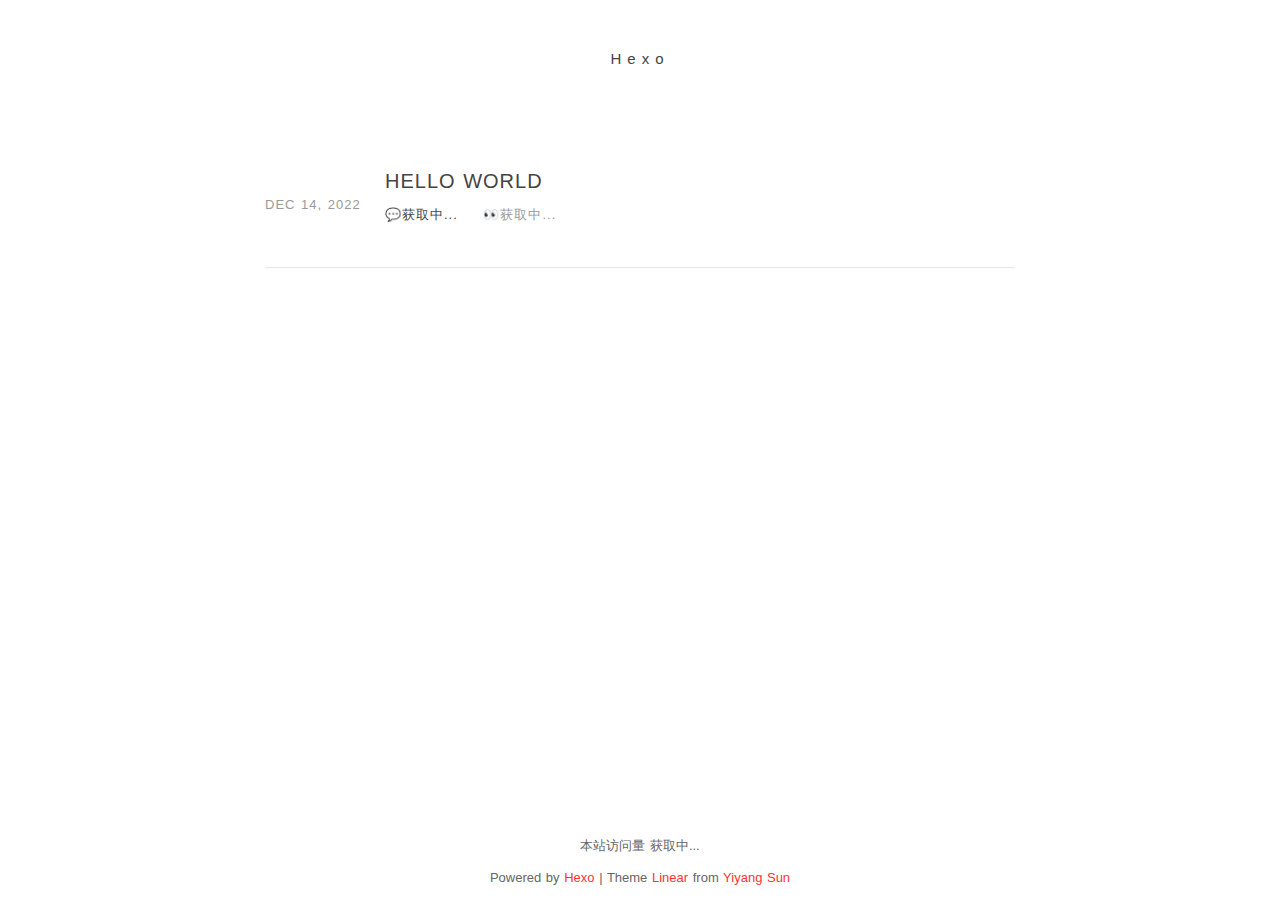
==== archives/index.html @ b4298e3c "Site updated: 2022-12-17 01:42:17" ====
<!DOCTYPE html>
<html>

<head>
  
  <title>归档 | Hexo</title>
  <meta name="google-site-verification" content="" />
  <meta charset="utf-8" />
  <meta name="viewport" content="width=device-width, initial-scale=1.0">
  <meta itemprop="name" content="Hexo" />
  <meta itemprop="description" content="" />
  <meta itemprop="image" content="" />
  <link rel="shortcut icon" href="" type="image/x-icon">
  <!-- keywords and description -->
  
  <meta name="keywords" content="" />
  <meta name="description" content="" />
  
  
<link rel="stylesheet" href="/css/style.css">

  <script src="//cdn.jsdelivr.net/npm/@waline/client/dist/Waline.min.js"></script>
  <script src="https://polyfill.io/v3/polyfill.min.js?features=es6"></script>
  <script id="MathJax-script" async src="https://cdn.jsdelivr.net/npm/mathjax@3/es5/tex-mml-chtml.js"></script>
  <link rel="stylesheet" href="https://cdn.jsdelivr.net/npm/katex@0.15.3/dist/katex.min.css" integrity="sha384-KiWOvVjnN8qwAZbuQyWDIbfCLFhLXNETzBQjA/92pIowpC0d2O3nppDGQVgwd2nB" crossorigin="anonymous">
  <script defer src="https://cdn.jsdelivr.net/npm/katex@0.15.3/dist/katex.min.js" integrity="sha384-0fdwu/T/EQMsQlrHCCHoH10pkPLlKA1jL5dFyUOvB3lfeT2540/2g6YgSi2BL14p" crossorigin="anonymous"></script>
  <script defer src="https://cdn.jsdelivr.net/npm/katex@0.15.3/dist/contrib/auto-render.min.js" integrity="sha384-+XBljXPPiv+OzfbB3cVmLHf4hdUFHlWNZN5spNQ7rmHTXpd7WvJum6fIACpNNfIR" crossorigin="anonymous"
      onload="renderMathInElement(document.body);"></script>
<meta name="generator" content="Hexo 6.3.0"><link rel="alternate" href="/atom.xml" title="Hexo" type="application/atom+xml">
</head>


<body>
  <div id="container">
    <header>
  <div class="site-title">
    <a href="/">
      Hexo
    </a>
  </div>
  
  
  <p class="links">
    
    <a href="">
      <img src="/images/links/" alt="">
    </a>
    
  </p>
  
</header>
    <div id="main">
      <ul class="archive">
  
  <li class="archive-item">
  <h3 class="date">
  <time datetime="2022-12-13T22:51:03.219Z">
    Dec 14, 2022
  </time>
</h3>
  <div class="info">
    <h2>
      <a href="/2022/12/14/hello-world/">Hello World</a>
    </h2>
    <p class="post-info">
  
  
  <a href="/2022/12/14/hello-world/#waline" class="post-info-item comment-count waline-comment-count" id="/2022/12/14/hello-world/">获取中...</a>
  <span class="post-info-item view-count waline-visitor-count" id="/2022/12/14/hello-world/">获取中...</span>
  
</p>
    
  </div>
  
</li>
  
  
</ul>
    </div>
  </div>
  <footer>
  
  
  <p id="busuanzi_container_site_pv">
    本站访问量 <span id="busuanzi_value_site_pv">获取中...</span>
  </p>
  
  <p>
    Powered by <a target="_blank" rel="noopener" href="https://hexo.io">Hexo</a> | Theme <a target="_blank" rel="noopener" href="https://github.com/syy11cn/hexo-theme-linear">Linear</a> from <a target="_blank" rel="noopener" href="https://syy11.cn">Yiyang Sun</a>
  </p>
</footer>
  
  <script src="//busuanzi.ibruce.info/busuanzi/2.3/busuanzi.pure.mini.js">
  </script>
  <script>
    Waline({
      el: '#waline',
      placeholder: '����������ѽ',
      avatar: 'mm',
      visitor: true,
      requiredFields: ['nick', 'mail'],
      serverURL: 'waline-sever-one.vercel.app',
      emoji: [
        'https://cdn.jsdelivr.net/gh/walinejs/emojis@1.0.0/bilibili',
        'https://cdn.jsdelivr.net/gh/walinejs/emojis@1.0.0/qq',
        'https://cdn.jsdelivr.net/gh/walinejs/emojis@1.0.0/alus',
        'https://cdn.jsdelivr.net/gh/walinejs/emojis@1.0.0/tw-emoji',
        'https://cdn.jsdelivr.net/gh/walinejs/emojis@1.0.0/weibo',
        'https://cdn.jsdelivr.net/gh/walinejs/emojis@1.0.0/tieba',
      ]
    });
  </script>
</body>

</html>
---- css/style.css ----
@font-face {
  font-family: 'Montserrat';
  font-style: normal;
  font-weight: 400;
  src: url("https://fonts.gstatic.com/s/montserrat/v18/JTUSjIg1_i6t8kCHKm459WRhyzbi.woff2") format('woff2');
  unicode-range: U+0460-052F, U+1C80-1C88, U+20B4, U+2DE0-2DFF, U+A640-A69F, U+FE2E-FE2F;
}
@font-face {
  font-family: 'Montserrat';
  font-style: normal;
  font-weight: 400;
  src: url("https://fonts.gstatic.com/s/montserrat/v18/JTUSjIg1_i6t8kCHKm459W1hyzbi.woff2") format('woff2');
  unicode-range: U+0400-045F, U+0490-0491, U+04B0-04B1, U+2116;
}
@font-face {
  font-family: 'Montserrat';
  font-style: normal;
  font-weight: 400;
  src: url("https://fonts.gstatic.com/s/montserrat/v18/JTUSjIg1_i6t8kCHKm459WZhyzbi.woff2") format('woff2');
  unicode-range: U+0102-0103, U+0110-0111, U+0128-0129, U+0168-0169, U+01A0-01A1, U+01AF-01B0, U+1EA0-1EF9, U+20AB;
}
@font-face {
  font-family: 'Montserrat';
  font-style: normal;
  font-weight: 400;
  src: url("https://fonts.gstatic.com/s/montserrat/v18/JTUSjIg1_i6t8kCHKm459Wdhyzbi.woff2") format('woff2');
  unicode-range: U+0100-024F, U+0259, U+1E00-1EFF, U+2020, U+20A0-20AB, U+20AD-20CF, U+2113, U+2C60-2C7F, U+A720-A7FF;
}
@font-face {
  font-family: 'Montserrat';
  font-style: normal;
  font-weight: 400;
  src: url("https://fonts.gstatic.com/s/montserrat/v18/JTUSjIg1_i6t8kCHKm459Wlhyw.woff2") format('woff2');
  unicode-range: U+0000-00FF, U+0131, U+0152-0153, U+02BB-02BC, U+02C6, U+02DA, U+02DC, U+2000-206F, U+2074, U+20AC, U+2122, U+2191, U+2193, U+2212, U+2215, U+FEFF, U+FFFD;
}
@font-face {
  font-family: 'Roboto';
  font-style: italic;
  font-weight: 400;
  src: url("https://fonts.gstatic.com/s/roboto/v29/KFOkCnqEu92Fr1Mu51xFIzIFKw.woff2") format('woff2');
  unicode-range: U+0460-052F, U+1C80-1C88, U+20B4, U+2DE0-2DFF, U+A640-A69F, U+FE2E-FE2F;
}
@font-face {
  font-family: 'Roboto';
  font-style: italic;
  font-weight: 400;
  src: url("https://fonts.gstatic.com/s/roboto/v29/KFOkCnqEu92Fr1Mu51xMIzIFKw.woff2") format('woff2');
  unicode-range: U+0400-045F, U+0490-0491, U+04B0-04B1, U+2116;
}
@font-face {
  font-family: 'Roboto';
  font-style: italic;
  font-weight: 400;
  src: url("https://fonts.gstatic.com/s/roboto/v29/KFOkCnqEu92Fr1Mu51xEIzIFKw.woff2") format('woff2');
  unicode-range: U+1F00-1FFF;
}
@font-face {
  font-family: 'Roboto';
  font-style: italic;
  font-weight: 400;
  src: url("https://fonts.gstatic.com/s/roboto/v29/KFOkCnqEu92Fr1Mu51xLIzIFKw.woff2") format('woff2');
  unicode-range: U+0370-03FF;
}
@font-face {
  font-family: 'Roboto';
  font-style: italic;
  font-weight: 400;
  src: url("https://fonts.gstatic.com/s/roboto/v29/KFOkCnqEu92Fr1Mu51xHIzIFKw.woff2") format('woff2');
  unicode-range: U+0102-0103, U+0110-0111, U+0128-0129, U+0168-0169, U+01A0-01A1, U+01AF-01B0, U+1EA0-1EF9, U+20AB;
}
@font-face {
  font-family: 'Roboto';
  font-style: italic;
  font-weight: 400;
  src: url("https://fonts.gstatic.com/s/roboto/v29/KFOkCnqEu92Fr1Mu51xGIzIFKw.woff2") format('woff2');
  unicode-range: U+0100-024F, U+0259, U+1E00-1EFF, U+2020, U+20A0-20AB, U+20AD-20CF, U+2113, U+2C60-2C7F, U+A720-A7FF;
}
@font-face {
  font-family: 'Roboto';
  font-style: italic;
  font-weight: 400;
  src: url("https://fonts.gstatic.com/s/roboto/v29/KFOkCnqEu92Fr1Mu51xIIzI.woff2") format('woff2');
  unicode-range: U+0000-00FF, U+0131, U+0152-0153, U+02BB-02BC, U+02C6, U+02DA, U+02DC, U+2000-206F, U+2074, U+20AC, U+2122, U+2191, U+2193, U+2212, U+2215, U+FEFF, U+FFFD;
}
@font-face {
  font-family: 'Roboto';
  font-style: normal;
  font-weight: 400;
  src: url("https://fonts.gstatic.com/s/roboto/v29/KFOmCnqEu92Fr1Mu72xKOzY.woff2") format('woff2');
  unicode-range: U+0460-052F, U+1C80-1C88, U+20B4, U+2DE0-2DFF, U+A640-A69F, U+FE2E-FE2F;
}
@font-face {
  font-family: 'Roboto';
  font-style: normal;
  font-weight: 400;
  src: url("https://fonts.gstatic.com/s/roboto/v29/KFOmCnqEu92Fr1Mu5mxKOzY.woff2") format('woff2');
  unicode-range: U+0400-045F, U+0490-0491, U+04B0-04B1, U+2116;
}
@font-face {
  font-family: 'Roboto';
  font-style: normal;
  font-weight: 400;
  src: url("https://fonts.gstatic.com/s/roboto/v29/KFOmCnqEu92Fr1Mu7mxKOzY.woff2") format('woff2');
  unicode-range: U+1F00-1FFF;
}
@font-face {
  font-family: 'Roboto';
  font-style: normal;
  font-weight: 400;
  src: url("https://fonts.gstatic.com/s/roboto/v29/KFOmCnqEu92Fr1Mu4WxKOzY.woff2") format('woff2');
  unicode-range: U+0370-03FF;
}
@font-face {
  font-family: 'Roboto';
  font-style: normal;
  font-weight: 400;
  src: url("https://fonts.gstatic.com/s/roboto/v29/KFOmCnqEu92Fr1Mu7WxKOzY.woff2") format('woff2');
  unicode-range: U+0102-0103, U+0110-0111, U+0128-0129, U+0168-0169, U+01A0-01A1, U+01AF-01B0, U+1EA0-1EF9, U+20AB;
}
@font-face {
  font-family: 'Roboto';
  font-style: normal;
  font-weight: 400;
  src: url("https://fonts.gstatic.com/s/roboto/v29/KFOmCnqEu92Fr1Mu7GxKOzY.woff2") format('woff2');
  unicode-range: U+0100-024F, U+0259, U+1E00-1EFF, U+2020, U+20A0-20AB, U+20AD-20CF, U+2113, U+2C60-2C7F, U+A720-A7FF;
}
@font-face {
  font-family: 'Roboto';
  font-style: normal;
  font-weight: 400;
  src: url("https://fonts.gstatic.com/s/roboto/v29/KFOmCnqEu92Fr1Mu4mxK.woff2") format('woff2');
  unicode-range: U+0000-00FF, U+0131, U+0152-0153, U+02BB-02BC, U+02C6, U+02DA, U+02DC, U+2000-206F, U+2074, U+20AC, U+2122, U+2191, U+2193, U+2212, U+2215, U+FEFF, U+FFFD;
}
@font-face {
  font-family: 'Roboto Mono';
  font-style: normal;
  font-weight: 400;
  src: url("https://fonts.gstatic.com/s/robotomono/v13/L0xuDF4xlVMF-BfR8bXMIhJHg45mwgGEFl0_3vq_SeW4Ep0.woff2") format('woff2');
  unicode-range: U+0460-052F, U+1C80-1C88, U+20B4, U+2DE0-2DFF, U+A640-A69F, U+FE2E-FE2F;
}
@font-face {
  font-family: 'Roboto Mono';
  font-style: normal;
  font-weight: 400;
  src: url("https://fonts.gstatic.com/s/robotomono/v13/L0xuDF4xlVMF-BfR8bXMIhJHg45mwgGEFl0_3vq_QOW4Ep0.woff2") format('woff2');
  unicode-range: U+0400-045F, U+0490-0491, U+04B0-04B1, U+2116;
}
@font-face {
  font-family: 'Roboto Mono';
  font-style: normal;
  font-weight: 400;
  src: url("https://fonts.gstatic.com/s/robotomono/v13/L0xuDF4xlVMF-BfR8bXMIhJHg45mwgGEFl0_3vq_R-W4Ep0.woff2") format('woff2');
  unicode-range: U+0370-03FF;
}
@font-face {
  font-family: 'Roboto Mono';
  font-style: normal;
  font-weight: 400;
  src: url("https://fonts.gstatic.com/s/robotomono/v13/L0xuDF4xlVMF-BfR8bXMIhJHg45mwgGEFl0_3vq_S-W4Ep0.woff2") format('woff2');
  unicode-range: U+0102-0103, U+0110-0111, U+0128-0129, U+0168-0169, U+01A0-01A1, U+01AF-01B0, U+1EA0-1EF9, U+20AB;
}
@font-face {
  font-family: 'Roboto Mono';
  font-style: normal;
  font-weight: 400;
  src: url("https://fonts.gstatic.com/s/robotomono/v13/L0xuDF4xlVMF-BfR8bXMIhJHg45mwgGEFl0_3vq_SuW4Ep0.woff2") format('woff2');
  unicode-range: U+0100-024F, U+0259, U+1E00-1EFF, U+2020, U+20A0-20AB, U+20AD-20CF, U+2113, U+2C60-2C7F, U+A720-A7FF;
}
@font-face {
  font-family: 'Roboto Mono';
  font-style: normal;
  font-weight: 400;
  src: url("https://fonts.gstatic.com/s/robotomono/v13/L0xuDF4xlVMF-BfR8bXMIhJHg45mwgGEFl0_3vq_ROW4.woff2") format('woff2');
  unicode-range: U+0000-00FF, U+0131, U+0152-0153, U+02BB-02BC, U+02C6, U+02DA, U+02DC, U+2000-206F, U+2074, U+20AC, U+2122, U+2191, U+2193, U+2212, U+2215, U+FEFF, U+FFFD;
}
@font-face {
  font-family: 'Source Code Pro';
  font-style: normal;
  font-weight: 400;
  src: url("https://fonts.gstatic.com/s/sourcecodepro/v18/HI_diYsKILxRpg3hIP6sJ7fM7PqPMcMnZFqUwX28DMyQtMRrTEUc.woff2") format('woff2');
  unicode-range: U+0460-052F, U+1C80-1C88, U+20B4, U+2DE0-2DFF, U+A640-A69F, U+FE2E-FE2F;
}
@font-face {
  font-family: 'Source Code Pro';
  font-style: normal;
  font-weight: 400;
  src: url("https://fonts.gstatic.com/s/sourcecodepro/v18/HI_diYsKILxRpg3hIP6sJ7fM7PqPMcMnZFqUwX28DMyQtM1rTEUc.woff2") format('woff2');
  unicode-range: U+0400-045F, U+0490-0491, U+04B0-04B1, U+2116;
}
@font-face {
  font-family: 'Source Code Pro';
  font-style: normal;
  font-weight: 400;
  src: url("https://fonts.gstatic.com/s/sourcecodepro/v18/HI_diYsKILxRpg3hIP6sJ7fM7PqPMcMnZFqUwX28DMyQtMVrTEUc.woff2") format('woff2');
  unicode-range: U+1F00-1FFF;
}
@font-face {
  font-family: 'Source Code Pro';
  font-style: normal;
  font-weight: 400;
  src: url("https://fonts.gstatic.com/s/sourcecodepro/v18/HI_diYsKILxRpg3hIP6sJ7fM7PqPMcMnZFqUwX28DMyQtMprTEUc.woff2") format('woff2');
  unicode-range: U+0370-03FF;
}
@font-face {
  font-family: 'Source Code Pro';
  font-style: normal;
  font-weight: 400;
  src: url("https://fonts.gstatic.com/s/sourcecodepro/v18/HI_diYsKILxRpg3hIP6sJ7fM7PqPMcMnZFqUwX28DMyQtMZrTEUc.woff2") format('woff2');
  unicode-range: U+0102-0103, U+0110-0111, U+0128-0129, U+0168-0169, U+01A0-01A1, U+01AF-01B0, U+1EA0-1EF9, U+20AB;
}
@font-face {
  font-family: 'Source Code Pro';
  font-style: normal;
  font-weight: 400;
  src: url("https://fonts.gstatic.com/s/sourcecodepro/v18/HI_diYsKILxRpg3hIP6sJ7fM7PqPMcMnZFqUwX28DMyQtMdrTEUc.woff2") format('woff2');
  unicode-range: U+0100-024F, U+0259, U+1E00-1EFF, U+2020, U+20A0-20AB, U+20AD-20CF, U+2113, U+2C60-2C7F, U+A720-A7FF;
}
@font-face {
  font-family: 'Source Code Pro';
  font-style: normal;
  font-weight: 400;
  src: url("https://fonts.gstatic.com/s/sourcecodepro/v18/HI_diYsKILxRpg3hIP6sJ7fM7PqPMcMnZFqUwX28DMyQtMlrTA.woff2") format('woff2');
  unicode-range: U+0000-00FF, U+0131, U+0152-0153, U+02BB-02BC, U+02C6, U+02DA, U+02DC, U+2000-206F, U+2074, U+20AC, U+2122, U+2191, U+2193, U+2212, U+2215, U+FEFF, U+FFFD;
}
body {
  font-family: "Roboto", "Helvetica Neue", "Hiragino Sans GB", "LiHei Pro", Arial, serif;
  text-rendering: optimizelegibility;
  -webkit-font-smoothing: antialiased;
  -moz-osx-font-smoothing: grayscale;
  font-weight: 400;
  font-size: 16px;
  word-spacing: 1px;
  color: #666;
  margin: 0;
  display: flex;
  flex-direction: column;
  min-height: 100vh;
}
h1,
h2,
h3,
h4,
h5,
h6 {
  font-family: "Montserrat", "Helvetica Neue", "Hiragino Sans GB", "LiHei Pro", Arial, sans-serif;
  font-weight: 400;
  color: #444;
}
a {
  color: #666;
  text-decoration: none;
  transition: color 0.2s ease, border-color 0.2s ease;
}
p.post-info,
.article-tag-list {
  font-family: "Montserrat", "Helvetica Neue", "Hiragino Sans GB", "LiHei Pro", Arial, sans-serif;
  font-size: 13px;
  color: #999;
  letter-spacing: 1px;
}
p.post-info .post-info-item,
.article-tag-list .post-info-item {
  margin-right: 20px;
}
p.post-info span.author:before,
.article-tag-list span.author:before {
  content: "✍";
}
p.post-info a.comment-count:before,
.article-tag-list a.comment-count:before {
  content: "💬";
}
p.post-info span.view-count:before,
.article-tag-list span.view-count:before {
  content: "👀";
}
#main ul.article-tag-list {
  display: flex;
  justify-content: flex-start;
  list-style-type: none;
  flex-wrap: wrap;
  padding-inline: 0;
  padding: 0 !important;
}
#main ul.article-tag-list .article-tag-list-item {
  margin-right: 13px;
}
#main ul.article-tag-list .article-tag-list-item::before {
  position: relative !important;
  content: "📁";
}
#main ul.article-tag-list .article-tag-list-item:hover::before {
  content: "📂";
}
header {
  margin: 50px auto 50px;
  text-align: center;
}
header .site-title {
  letter-spacing: 6px;
  margin-bottom: 20px;
}
header .site-title a {
  font-size: 15px;
  color: #444;
}
header .site-subtitle {
  letter-spacing: 3px;
  font-size: 13px;
  margin-bottom: 20px;
}
header .links {
  color: #999;
  font-size: 24px;
  margin: 0;
}
header .links a {
  padding: 2px;
  margin: 0 3px;
}
header .links a img {
  width: 15px;
  height: 15px;
}
#main {
  max-width: 750px;
  margin: 50px auto;
  padding: 0 30px 50px;
  position: relative;
}
#main > ul.archive {
  list-style-type: none;
  padding: 0;
  padding-top: 4px;
}
#page-nav {
  width: 100%;
  font-size: 13px;
  margin: 30px 0 50px;
  font-family: "Montserrat", "Helvetica Neue", "Hiragino Sans GB", "LiHei Pro", Arial, sans-serif;
  display: flex;
  justify-content: center;
  align-items: center;
  position: relative;
}
#page-nav .prev {
  position: absolute;
  left: 0;
}
#page-nav .next {
  position: absolute;
  right: 0;
}
#page-nav .current {
  color: #f33;
}
#page-nav .page-number {
  margin: 0 8px;
}
#page-nav .page-number:hover,
#page-nav .extend:hover {
  color: #f33;
}
#main > ul.archive li.archive-item {
  position: relative;
  padding: 30px 0 30px;
  border-bottom: solid 1px #e6e6e6;
  display: flex;
  align-items: center;
}
#main > ul.archive li.archive-item h3 {
  position: absolute;
  left: 0;
  top: 50%;
  transform: translateY(-50%);
  color: #999;
  font-size: 13px;
}
#main > ul.archive li.archive-item div.info {
  flex-grow: 1;
  margin-left: 120px;
  display: flex;
  flex-direction: column;
  justify-content: center;
}
#main > ul.archive li.archive-item div.info a {
  color: #444;
}
#main > ul.archive li.archive-item div.info a:hover {
  color: #f33;
}
#main > ul.archive li.archive-item div.info h2 {
  font-size: 20px;
}
#main > ul.archive li.archive-item img.index-cover {
  flex-shrink: 0;
  width: 30%;
  -o-object-fit: cover;
     object-fit: cover;
  margin-left: 0.5em;
  border-radius: 3px;
}
#main > ul.archive li.archive-item:first-child {
  margin-top: -30px;
}
#main h2,
#main h3 {
  letter-spacing: 1px;
  margin: 0;
  text-transform: uppercase;
}
article.post {
  position: relative;
  padding-bottom: 30px;
  margin-bottom: 30px;
  border-bottom: 1px solid #e6e6e6;
}
#main article.post h3.date {
  font-family: "Montserrat", "Helvetica Neue", "Hiragino Sans GB", "LiHei Pro", Arial, sans-serif;
  font-size: 13px;
  color: #999;
  margin: 0 0 30px;
  letter-spacing: 1px;
}
#main article.post h1 {
  font-size: 30px;
  line-height: 38px;
  letter-spacing: 1px;
}
#main article.post h1,
#main article.post h2 {
  text-transform: uppercase;
}
#main article.post p.post-info {
  font-size: 13px;
}
#main article.post ul.article-tag-list {
  margin-bottom: 45px;
}
#main article.post img {
  width: 100%;
  -o-object-fit: cover;
     object-fit: cover;
}
#main article.post {
  text-align: left;
  line-height: 1.8em;
}
#main article.post a {
  color: #f33;
  border-bottom: 2px solid transparent;
}
#main article.post a:hover {
  border-bottom-color: #f33;
}
#main article.post h2 {
  position: relative;
  font-size: 24px;
  line-height: 32px;
  margin: 60px 0 30px;
}
#main article.post h2:before {
  content: '';
  border-left: 5px solid #f33;
  position: absolute;
  left: -15px;
  height: 75%;
  top: 12%;
}
#main article.post h3 {
  line-height: 26px;
  margin: 30px 0 15px;
}
#main article.post p {
  font-size: 16px;
  line-height: 24px;
}
#main article.post ol {
  padding-left: 1.6em;
}
#main article.post hr {
  height: 0.5px;
  background-color: #e6e6e6;
  border: none;
}
#main article.post ul {
  padding-left: 15px;
  list-style-type: none;
}
#main article.post li:before {
  position: absolute;
  font-weight: 600;
  content: " · ";
  margin: 0;
  left: 0;
}
#main article.post strong {
  font-weight: 600;
  color: #444;
}
#main article.post .highlight,
#main article.post .highlight table {
  margin: 0;
  width: 100%;
}
#main article.post .highlight {
  overflow-x: auto;
}
#main article.post .highlight table,
#main article.post .highlight tr,
#main article.post .highlight td {
  padding: 0;
  border-collapse: collapse;
}
#main article.post .gutter pre {
  padding: 15px 0 15px 15px;
  color: #75715e;
  border-top-left-radius: 2px;
  border-bottom-left-radius: 2px;
}
#main article.post img {
  display: block;
  max-width: 100%;
}
#main article.post .gutter pre {
  color: #999;
}
#main article.post pre {
  color: #525252;
}
#main article.post pre .function .keyword,
#main article.post pre .constant {
  color: #0092db;
}
#main article.post pre .keyword,
#main article.post pre .attribute {
  color: #e96900;
}
#main article.post pre .number,
#main article.post pre .literal {
  color: #ae81ff;
}
#main article.post pre .tag,
#main article.post pre .tag .title,
#main article.post pre .change,
#main article.post pre .winutils,
#main article.post pre .flow,
#main article.post pre .lisp .title,
#main article.post pre .clojure .built_in,
#main article.post pre .nginx .title,
#main article.post pre .tex .special {
  color: #2973b7;
}
#main article.post pre .class .title {
  color: #fff;
}
#main article.post pre .symbol,
#main article.post pre .symbol .string,
#main article.post pre .value,
#main article.post pre .regexp {
  color: #42b983;
}
#main article.post pre .title {
  color: #a6e22e;
}
#main article.post pre .tag .value,
#main article.post pre .string,
#main article.post pre .subst,
#main article.post pre .haskell .type,
#main article.post pre .preprocessor,
#main article.post pre .ruby .class .parent,
#main article.post pre .built_in,
#main article.post pre .sql .aggregate,
#main article.post pre .django .template_tag,
#main article.post pre .django .variable,
#main article.post pre .smalltalk .class,
#main article.post pre .javadoc,
#main article.post pre .django .filter .argument,
#main article.post pre .smalltalk .localvars,
#main article.post pre .smalltalk .array,
#main article.post pre .attr_selector,
#main article.post pre .pseudo,
#main article.post pre .addition,
#main article.post pre .stream,
#main article.post pre .envvar,
#main article.post pre .apache .tag,
#main article.post pre .apache .cbracket,
#main article.post pre .tex .command,
#main article.post pre .prompt {
  color: #42b983;
}
#main article.post pre .comment,
#main article.post pre .java .annotation,
#main article.post pre .python .decorator,
#main article.post pre .template_comment,
#main article.post pre .pi,
#main article.post pre .doctype,
#main article.post pre .deletion,
#main article.post pre .shebang,
#main article.post pre .apache .sqbracket,
#main article.post pre .tex .formula {
  color: #b3b3b3;
}
#main article.post pre .coffeescript .javascript,
#main article.post pre .javascript .xml,
#main article.post pre .tex .formula,
#main article.post pre .xml .javascript,
#main article.post pre .xml .vbscript,
#main article.post pre .xml .css,
#main article.post pre .xml .cdata {
  opacity: 0.5;
}
#main article.post code {
  font-family: "Roboto Mono", "Menlo", "Consolas", monospace;
  font-size: 13px;
  background-color: #f6f6f6;
  padding: 3px 10px;
  margin: 0 5px;
  border-radius: 2px;
}
#main article.post pre {
  font-family: "Roboto Mono", "Menlo", "Consolas", monospace;
  font-size: 13px;
  overflow-x: auto;
  text-align: left;
  padding: 15px 25px;
  background-color: #f6f6f6;
  line-height: 1.5em;
}
#main article.post .code pre {
  border-top-right-radius: 2px;
  border-bottom-right-radius: 2px;
}
#main article.post .gutter pre {
  padding: 15px 0 15px 15px;
  color: #75715e;
  border-top-left-radius: 2px;
  border-bottom-left-radius: 2px;
}
#main article.post blockquote {
  margin: 2em 0;
  padding-left: 30px;
  border-left: 5px solid #e6e6e6;
}
#main article.post blockquote p {
  font-size: 17px;
  font-style: italic;
  line-height: 1.8em;
  color: #999;
}
#main article.post article p,
#main article.post article ul,
#main article.post article ol {
  margin: 1em 0 1.5em;
}
footer {
  flex-grow: 1;
  display: flex;
  flex-direction: column;
  justify-content: flex-end;
  font-size: 13px;
}
footer p {
  text-align: center;
  margin: 0 0 15px;
}
footer a {
  color: #f33;
  border-bottom: 2px solid transparent;
}
footer a:hover {
  border-bottom-color: #f33;
}
@media screen and (max-width: 500px) {
  header {
    margin: 40px auto 10px;
  }
  header .site-title a {
    font-size: 14px;
  }
  #main > ul > li {
    padding: 18px 0 20px;
    flex-direction: column;
  }
  #main > ul > li div.info {
    margin: 0 !important;
    margin-top: 10px !important;
    width: 100%;
  }
  #main > ul > li img {
    margin: 0;
  }
  #main > ul > li:first-child {
    margin-top: -35px;
  }
  #main h3.date {
    font-size: 11px !important;
    position: static !important;
    margin-top: 10px;
    align-self: flex-start;
  }
  #main > ul > li img.index-cover {
    width: 80% !important;
    margin: 0 !important;
    margin-top: 10px !important;
  }
  #main article.post {
    line-height: 22px;
  }
  #main article.post h1 {
    font-size: 28px;
    line-height: 34px;
  }
  #main article.post h2 {
    font-size: 22px;
    line-height: 28px;
  }
  #main article.post h3 {
    font-size: 20px;
    line-height: 25px;
  }
}
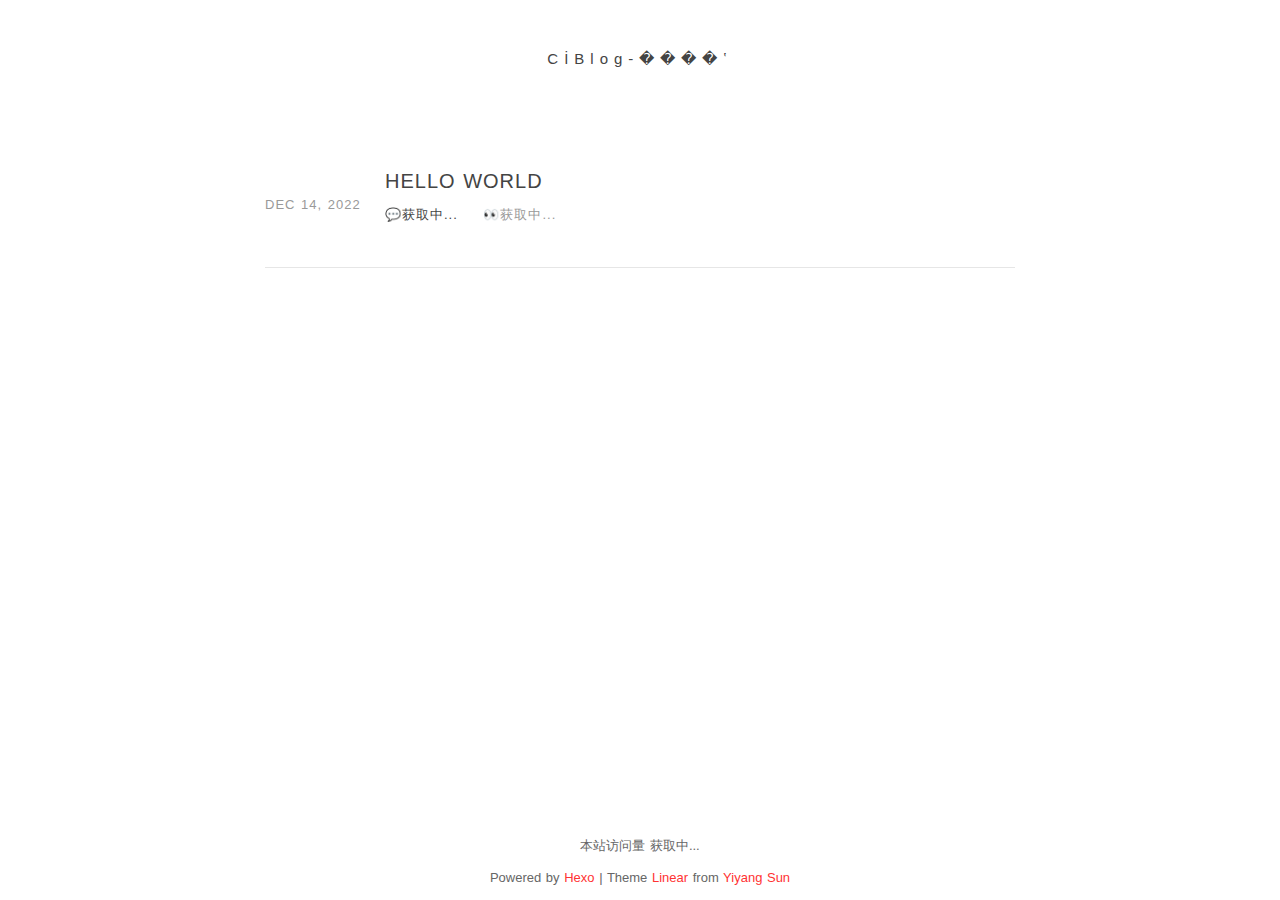
==== commit 3551bf6d: "Site updated: 2022-12-17 01:48:47" ====
--- a/archives/index.html
+++ b/archives/index.html
@@ -3,11 +3,11 @@
 
 <head>
   
-  <title>归档 | Hexo</title>
+  <title>归档 | СİBlog-����ʽ</title>
   <meta name="google-site-verification" content="" />
   <meta charset="utf-8" />
   <meta name="viewport" content="width=device-width, initial-scale=1.0">
-  <meta itemprop="name" content="Hexo" />
+  <meta itemprop="name" content="СİBlog-����ʽ" />
   <meta itemprop="description" content="" />
   <meta itemprop="image" content="" />
   <link rel="shortcut icon" href="" type="image/x-icon">
@@ -26,7 +26,7 @@
   <script defer src="https://cdn.jsdelivr.net/npm/katex@0.15.3/dist/katex.min.js" integrity="sha384-0fdwu/T/EQMsQlrHCCHoH10pkPLlKA1jL5dFyUOvB3lfeT2540/2g6YgSi2BL14p" crossorigin="anonymous"></script>
   <script defer src="https://cdn.jsdelivr.net/npm/katex@0.15.3/dist/contrib/auto-render.min.js" integrity="sha384-+XBljXPPiv+OzfbB3cVmLHf4hdUFHlWNZN5spNQ7rmHTXpd7WvJum6fIACpNNfIR" crossorigin="anonymous"
       onload="renderMathInElement(document.body);"></script>
-<meta name="generator" content="Hexo 6.3.0"><link rel="alternate" href="/atom.xml" title="Hexo" type="application/atom+xml">
+<meta name="generator" content="Hexo 6.3.0"><link rel="alternate" href="/atom.xml" title="СİBlog-����ʽ" type="application/atom+xml">
 </head>
 
 
@@ -35,7 +35,7 @@
     <header>
   <div class="site-title">
     <a href="/">
-      Hexo
+      СİBlog-����ʽ
     </a>
   </div>
   
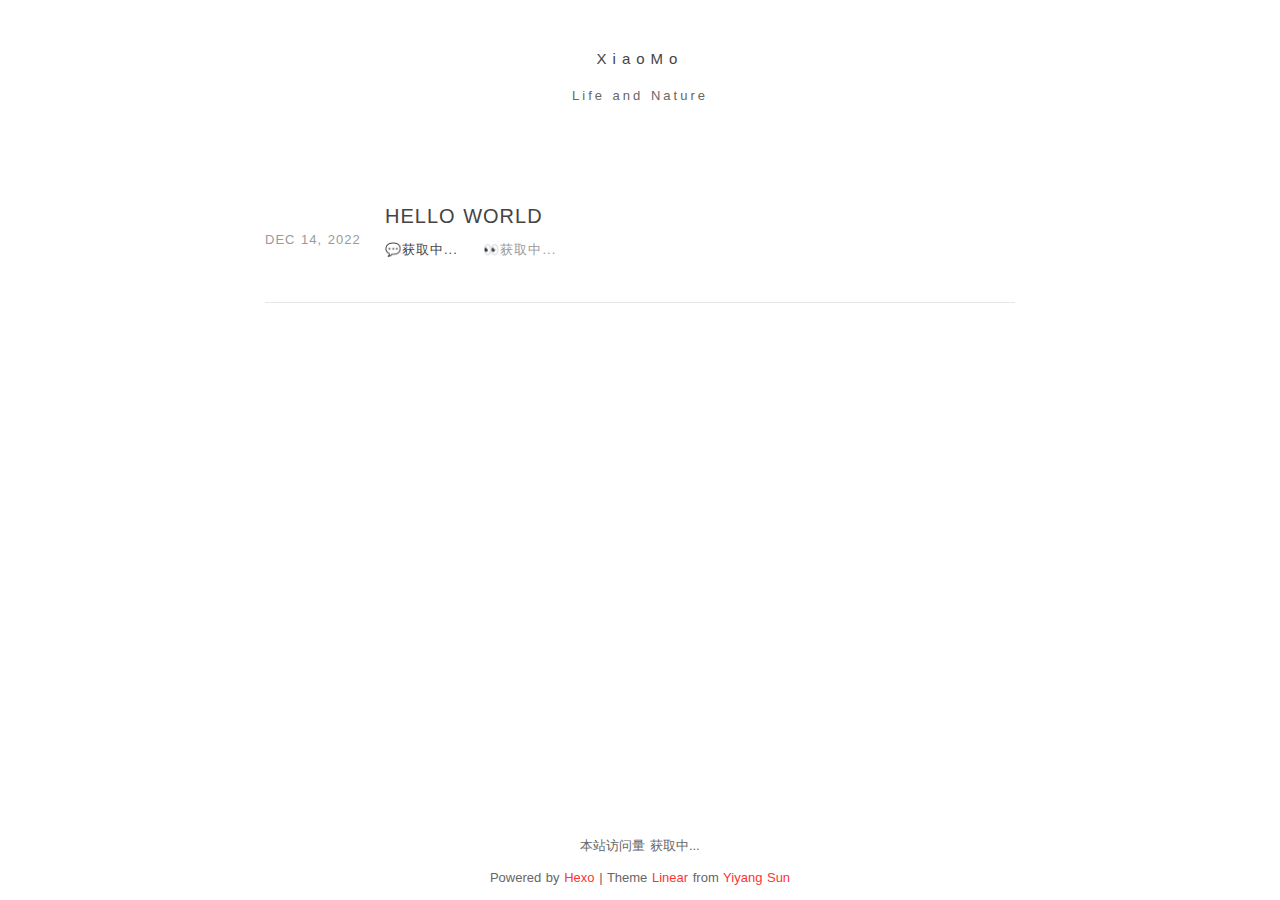
==== commit c481cec2: "Site updated: 2022-12-17 01:58:23" ====
--- a/archives/index.html
+++ b/archives/index.html
@@ -3,12 +3,12 @@
 
 <head>
   
-  <title>归档 | СİBlog-����ʽ</title>
+  <title>归档 | XiaoMo</title>
   <meta name="google-site-verification" content="" />
   <meta charset="utf-8" />
   <meta name="viewport" content="width=device-width, initial-scale=1.0">
-  <meta itemprop="name" content="СİBlog-����ʽ" />
-  <meta itemprop="description" content="" />
+  <meta itemprop="name" content="XiaoMo" />
+  <meta itemprop="description" content="Life and Nature" />
   <meta itemprop="image" content="" />
   <link rel="shortcut icon" href="" type="image/x-icon">
   <!-- keywords and description -->
@@ -26,7 +26,7 @@
   <script defer src="https://cdn.jsdelivr.net/npm/katex@0.15.3/dist/katex.min.js" integrity="sha384-0fdwu/T/EQMsQlrHCCHoH10pkPLlKA1jL5dFyUOvB3lfeT2540/2g6YgSi2BL14p" crossorigin="anonymous"></script>
   <script defer src="https://cdn.jsdelivr.net/npm/katex@0.15.3/dist/contrib/auto-render.min.js" integrity="sha384-+XBljXPPiv+OzfbB3cVmLHf4hdUFHlWNZN5spNQ7rmHTXpd7WvJum6fIACpNNfIR" crossorigin="anonymous"
       onload="renderMathInElement(document.body);"></script>
-<meta name="generator" content="Hexo 6.3.0"><link rel="alternate" href="/atom.xml" title="СİBlog-����ʽ" type="application/atom+xml">
+<meta name="generator" content="Hexo 6.3.0"><link rel="alternate" href="/atom.xml" title="XiaoMo" type="application/atom+xml">
 </head>
 
 
@@ -35,8 +35,12 @@
     <header>
   <div class="site-title">
     <a href="/">
-      СİBlog-����ʽ
+      XiaoMo
     </a>
+  </div>
+  
+  <div class="site-subtitle">
+    Life and Nature
   </div>
   
   
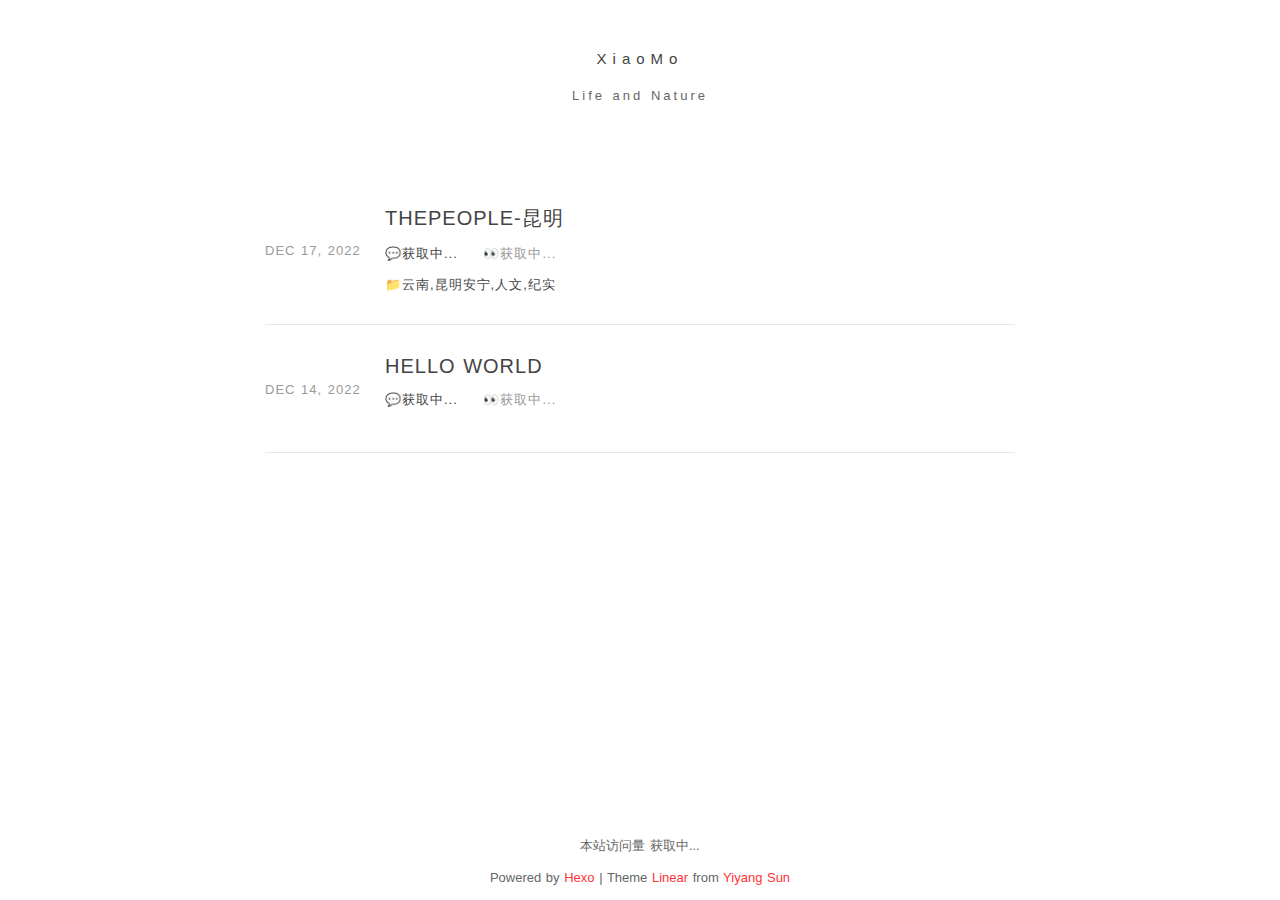
==== commit 714071d3: "Site updated: 2022-12-17 04:02:43" ====
--- a/archives/index.html
+++ b/archives/index.html
@@ -58,6 +58,30 @@
   
   <li class="archive-item">
   <h3 class="date">
+  <time datetime="2022-12-16T19:43:08.000Z">
+    Dec 17, 2022
+  </time>
+</h3>
+  <div class="info">
+    <h2>
+      <a href="/2022/12/17/ThePeople-%E6%98%86%E6%98%8E/">ThePeople-昆明</a>
+    </h2>
+    <p class="post-info">
+  
+  
+  <a href="/2022/12/17/ThePeople-%E6%98%86%E6%98%8E/#waline" class="post-info-item comment-count waline-comment-count" id="/2022/12/17/ThePeople-%E6%98%86%E6%98%8E/">获取中...</a>
+  <span class="post-info-item view-count waline-visitor-count" id="/2022/12/17/ThePeople-%E6%98%86%E6%98%8E/">获取中...</span>
+  
+</p>
+    
+<ul class="article-tag-list" itemprop="keywords"><li class="article-tag-list-item"><a class="article-tag-list-link" href="/tags/%E4%BA%91%E5%8D%97-%E6%98%86%E6%98%8E%E5%AE%89%E5%AE%81-%E4%BA%BA%E6%96%87-%E7%BA%AA%E5%AE%9E/" rel="tag">云南,昆明安宁,人文,纪实</a></li></ul>
+
+  </div>
+  
+</li>
+  
+  <li class="archive-item">
+  <h3 class="date">
   <time datetime="2022-12-13T22:51:03.219Z">
     Dec 14, 2022
   </time>
@@ -99,7 +123,7 @@
   <script>
     Waline({
       el: '#waline',
-      placeholder: '����������ѽ',
+      placeholder: 'Life and Nature',
       avatar: 'mm',
       visitor: true,
       requiredFields: ['nick', 'mail'],
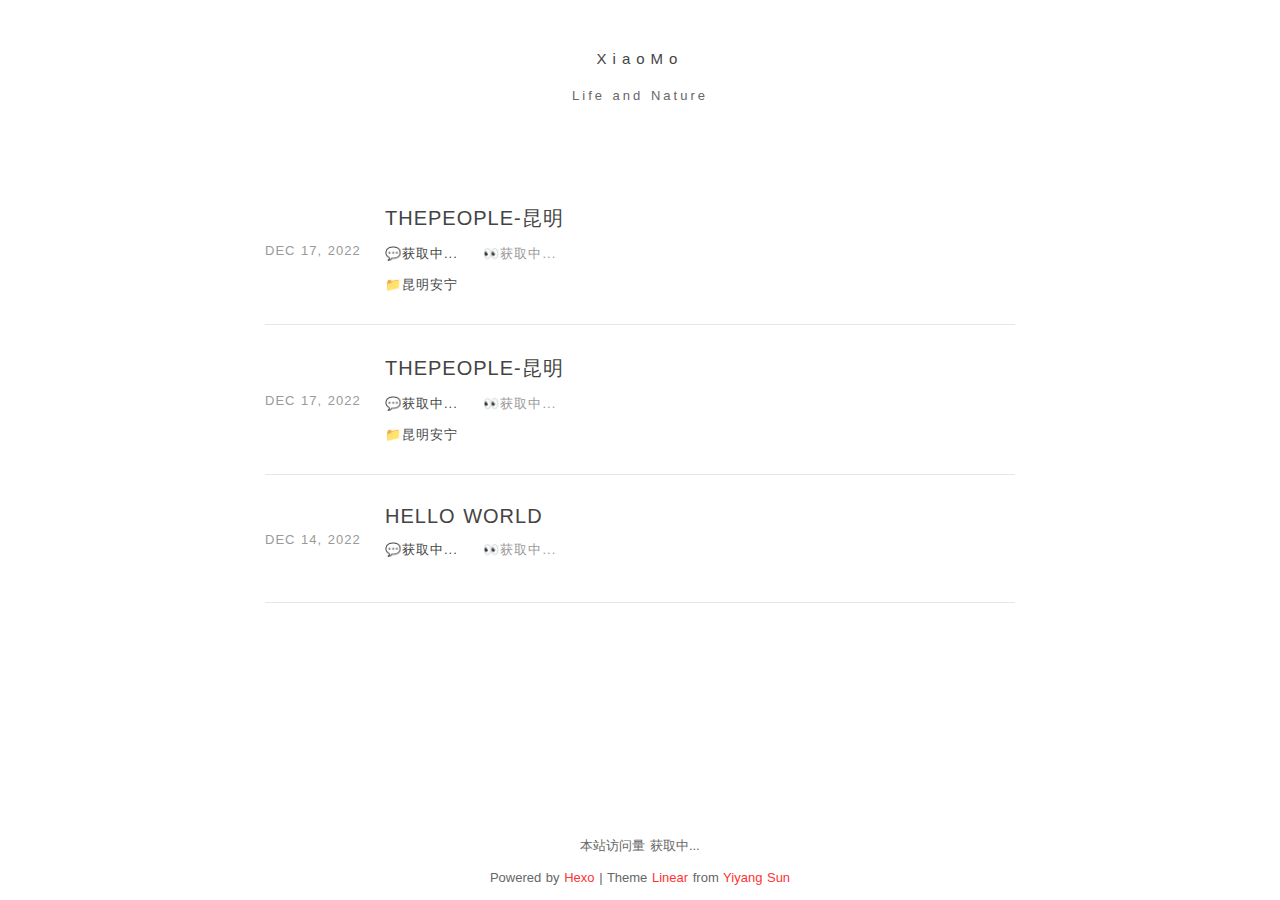
==== commit cc069327: "Site updated: 2022-12-22 01:59:02" ====
--- a/archives/index.html
+++ b/archives/index.html
@@ -64,6 +64,30 @@
 </h3>
   <div class="info">
     <h2>
+      <a href="/2022/12/17/ThePeople/">ThePeople-昆明</a>
+    </h2>
+    <p class="post-info">
+  
+  
+  <a href="/2022/12/17/ThePeople/#waline" class="post-info-item comment-count waline-comment-count" id="/2022/12/17/ThePeople/">获取中...</a>
+  <span class="post-info-item view-count waline-visitor-count" id="/2022/12/17/ThePeople/">获取中...</span>
+  
+</p>
+    
+<ul class="article-tag-list" itemprop="keywords"><li class="article-tag-list-item"><a class="article-tag-list-link" href="/tags/%E6%98%86%E6%98%8E%E5%AE%89%E5%AE%81/" rel="tag">昆明安宁</a></li></ul>
+
+  </div>
+  
+</li>
+  
+  <li class="archive-item">
+  <h3 class="date">
+  <time datetime="2022-12-16T19:43:08.000Z">
+    Dec 17, 2022
+  </time>
+</h3>
+  <div class="info">
+    <h2>
       <a href="/2022/12/17/ThePeople-%E6%98%86%E6%98%8E/">ThePeople-昆明</a>
     </h2>
     <p class="post-info">
@@ -74,7 +98,7 @@
   
 </p>
     
-<ul class="article-tag-list" itemprop="keywords"><li class="article-tag-list-item"><a class="article-tag-list-link" href="/tags/%E4%BA%91%E5%8D%97-%E6%98%86%E6%98%8E%E5%AE%89%E5%AE%81-%E4%BA%BA%E6%96%87-%E7%BA%AA%E5%AE%9E/" rel="tag">云南,昆明安宁,人文,纪实</a></li></ul>
+<ul class="article-tag-list" itemprop="keywords"><li class="article-tag-list-item"><a class="article-tag-list-link" href="/tags/%E6%98%86%E6%98%8E%E5%AE%89%E5%AE%81/" rel="tag">昆明安宁</a></li></ul>
 
   </div>
   
@@ -127,7 +151,7 @@
       avatar: 'mm',
       visitor: true,
       requiredFields: ['nick', 'mail'],
-      serverURL: 'waline-sever-one.vercel.app',
+      serverURL: 'waline-sever-zyp123456789.vercel.app',
       emoji: [
         'https://cdn.jsdelivr.net/gh/walinejs/emojis@1.0.0/bilibili',
         'https://cdn.jsdelivr.net/gh/walinejs/emojis@1.0.0/qq',
